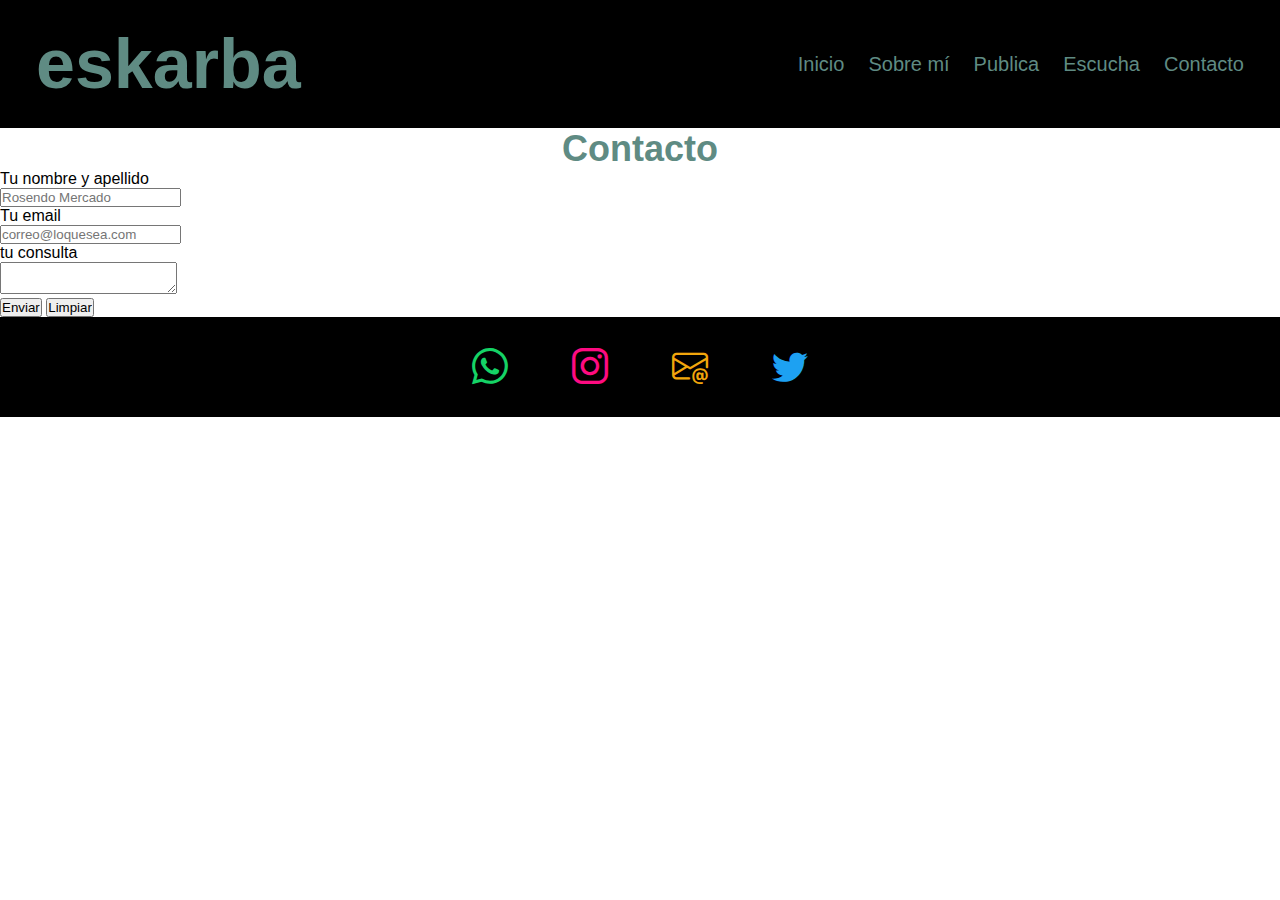
==== pages/contacto.html @ 65d83140 "cambios sin guardar" ====
<!DOCTYPE html>
<html lang="en">
<head>
    <meta charset="UTF-8">
    <meta name="viewport" content="width=device-width, initial-scale=1.0">
    <link rel="stylesheet" href="../css/style.css">
    <link rel="stylesheet" href="https://cdn.jsdelivr.net/npm/bootstrap-icons@1.11.3/font/bootstrap-icons.min.css">
    <title>Document</title>
</head>
<body>
    <header class="header">
        <h1 class="titulo">eskarba</h1>

        <nav class="menuSuperior">
            <ul class="listamenu">
                <li><a href="../index.html">Inicio</a></li>
                <li><a href="./sobre mí.html">Sobre mí</a></li>
                <li><a href="./publica.html">Publica</a></li>
                <li><a href="./escucha.html">Escucha</a></li>
                <li><a href="./contacto.html">Contacto</a></li>
            </ul>
        </nav>
    </header>
    <main>
        <h1 class="tituloCuerpo">Contacto</h1>

        <form action="">
            <div>
                <label for="nombre">Tu nombre y apellido</label>
            </div>
            <div>
                <input type="text" id="nombre" placeholder="Rosendo Mercado"> 
            </div>

            <div>
                <label for="correo">Tu email</label>
            </div>
            <div>
                <input type="email" id="correo" placeholder="correo@loquesea.com">
            </div>

            <div>
                <label for="consulta">tu consulta</label>
            </div>
            <div>
                <textarea name="" id="consulta"></textarea>
            </div>

            <div>
            <input type="submit" value="Enviar">
            <input type="reset" value="Limpiar">
            </div>
        </form>
    </main>

    <footer class="pie">
        <div class="boton-wpp">
            <i class="bi bi-whatsapp"></i>
        </div>
        <div class="boton-ig">
            <i class="bi bi-instagram"></i>
        </div>
        <div class="boton-email">
            <i class="bi bi-envelope-at"></i>
        </div>
        <div class="boton-tw">
            <i class="bi bi-twitter"></i>
        </div>
    </footer>

</body>
</html>

<!--puedes meter select/option (y las opciones que quieras) para hacer una lista desplegable-->
---- css/style.css ----
/*
orden de cosas:
selector {
    propiedad: valor
}

Orden de selectores:
1. !important
2. Inline styles
3. #id
4. .class
5. tag
*/

* {
    margin: 0px;
    padding: 0px;
    box-sizing: border-box;
    size: 100vw;
    font-family: Arial, Helvetica, sans-serif;
}

/*declaraciones generales*/

ul,
li {
    list-style: none;
}

a {
    text-decoration: none;
}

h2 {
    font-size: 36px;
}

p {
    font-size: 16px;
}

img {
    max-width: 100%;
}

/*header*/

.header {
    background-color: black;
    min-height: 100px;
    padding: 24px 36px;
    display: flex;
    flex-direction: row;
    flex-wrap: wrap;
    justify-content: space-between;
    align-items: center;
}

.titulo {
    /*h1*/
    color: #5f8b83;
    font-size: 70px;
    text-align: left;
}

.menuSuperior a {
    /*nav bar estilos*/
    color: #5f8b83;
    font-size: 20px;
}

.menuSuperior ul {
    /*nav bar estilos*/
    display: flex;
    flex-direction: row;
    gap: 24px;
}


/*primera caja texto*/

.tituloCuerpo {
    color: #5f8b83;
    font-size: 36px;
    justify-content: center;
    text-align: center;
}

.p1 {
    color: #5f8b83;
    justify-content: center;
    text-align: center;
    max-width: 80%;
}


/*segunda caja texto*/
.cuerpo2 {
    background-color: rgb(0, 0, 0);
    min-height: 100px;
    padding: 48px;
    display: flex;
    flex-direction: column;
    gap: 48px;
}

.cajaflexCuerpo2 {
    display: flex;
    flex-direction: row;
    gap: 24px;
}

.cajaCuerpo2 {
    color: #5f8b83;
    display: flex;
    flex-direction: column;
    gap: 24px;
}

.justifyCenter {
    display: flex;
    flex-direction: column;
    justify-content: center;
    align-items: center;
    gap: 48px;
    padding: 48px;

}

/*imágenes*/

.fotoentrada {
    width: 600px;
    justify-content: center;
    align-items: center;
}

.fotocuerpo1 {
    width: 600px;
    justify-content: center;
    align-items: center;
}

/*videos*/
.videos {
    justify-content: space-between;
    align-items: center;
    text-align: center;
}

/*componentes*/

.boton {
    color: #800303;
    border: 2px solid #800303;
    font-size: 16px;
    padding: 8px 10px;
    border-radius: 16px;
    justify-content: center;
    text-align: center;
    align-self: center;
}

.pie {
    background-color: black;
    min-height: 100px;
    padding: 24px 36px;
    gap: 64px;
    display: flex;
    flex-direction: row;
    flex-wrap: wrap;
    justify-content: center;
    align-items: center
}

.contacto {
    display: flex;
    gap: 48px;
}

.boton-wpp {
    color: #15d366;
    font-size: 36px;
}

.boton-ig {
    color: #fe0b81;
    font-size: 36px;
}

.boton-email {
    color: #f2a60c;
    font-size: 36px;
}

.boton-tw {
    color: #1DA1F2;
    font-size: 36px;
}



@media (max-width:760px) {
    .header {
        display: flex;
        flex-direction: column;
        gap: 24;
    }

    .header h1 {
        font-size: 32px;
    }

    .listamenu {
        display: grid;
        grid-template-columns: repeat(2, 1fr);
    }

    .menuSuperior a {
    font-size: 12px;    
    }

    .cajaflexCuerpo2 {
        display: flex;
        flex-direction: column;
        gap: 24px;
    }
}
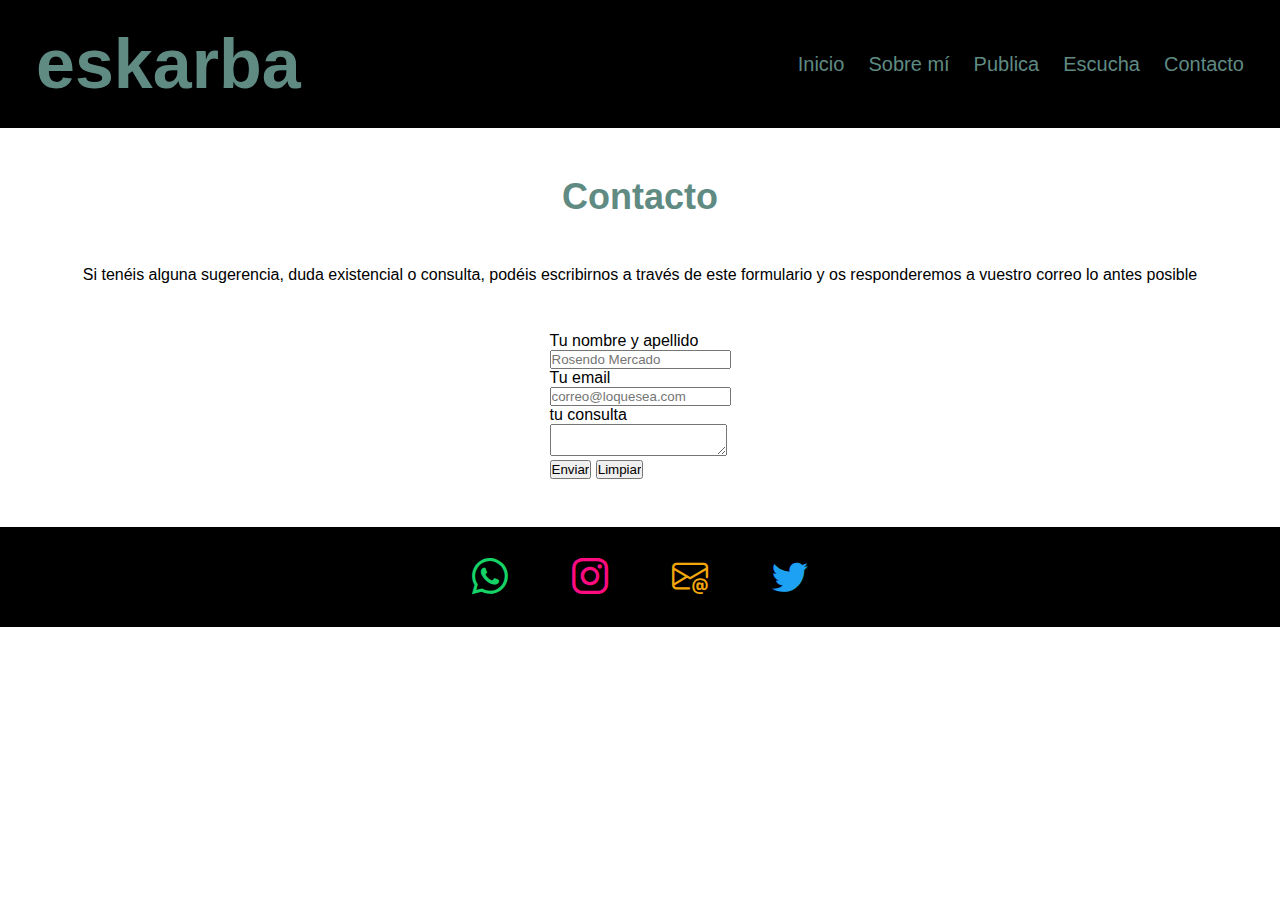
==== commit 6aab1210: "personalizados los estilos de fuente, colores y fondos" ====
--- a/pages/contacto.html
+++ b/pages/contacto.html
@@ -1,20 +1,26 @@
 <!DOCTYPE html>
 <html lang="en">
+
 <head>
     <meta charset="UTF-8">
     <meta name="viewport" content="width=device-width, initial-scale=1.0">
     <link rel="stylesheet" href="../css/style.css">
     <link rel="stylesheet" href="https://cdn.jsdelivr.net/npm/bootstrap-icons@1.11.3/font/bootstrap-icons.min.css">
+    <link rel="preconnect" href="https://fonts.googleapis.com">
+    <link rel="preconnect" href="https://fonts.gstatic.com" crossorigin>
+    <link
+        href="https://fonts.googleapis.com/css2?family=Barlow+Condensed:ital,wght@0,100;0,200;0,300;0,400;0,500;0,600;0,700;0,800;0,900;1,100;1,200;1,300;1,400;1,500;1,600;1,700;1,800;1,900&display=swap"
+        rel="stylesheet">
     <title>Document</title>
 </head>
+
 <body>
     <header class="header">
         <h1 class="titulo">eskarba</h1>
-
         <nav class="menuSuperior">
             <ul class="listamenu">
                 <li><a href="../index.html">Inicio</a></li>
-                <li><a href="./sobre mí.html">Sobre mí</a></li>
+                <li><a href="./sobre_mi.html">Sobre mí</a></li>
                 <li><a href="./publica.html">Publica</a></li>
                 <li><a href="./escucha.html">Escucha</a></li>
                 <li><a href="./contacto.html">Contacto</a></li>
@@ -22,35 +28,39 @@
         </nav>
     </header>
     <main>
-        <h1 class="tituloCuerpo">Contacto</h1>
+        <section id="formulariocontacto" class="justifyCenter">
+            <div>
+                <h1 class="tituloCuerpo">Contacto</h1>
+            </div>
+            <p>Si tenéis alguna sugerencia, duda existencial o consulta, podéis escribirnos a través de este formulario y os responderemos a vuestro correo lo antes posible</p>
+            <form action="">
+                <div>
+                    <label for="nombre">Tu nombre y apellido</label>
+                </div>
+                <div>
+                    <input type="text" id="nombre" placeholder="Rosendo Mercado">
+                </div>
 
-        <form action="">
-            <div>
-                <label for="nombre">Tu nombre y apellido</label>
-            </div>
-            <div>
-                <input type="text" id="nombre" placeholder="Rosendo Mercado"> 
-            </div>
+                <div>
+                    <label for="correo">Tu email</label>
+                </div>
+                <div>
+                    <input type="email" id="correo" placeholder="correo@loquesea.com">
+                </div>
 
-            <div>
-                <label for="correo">Tu email</label>
-            </div>
-            <div>
-                <input type="email" id="correo" placeholder="correo@loquesea.com">
-            </div>
+                <div>
+                    <label for="consulta">tu consulta</label>
+                </div>
+                <div>
+                    <textarea name="" id="consulta"></textarea>
+                </div>
 
-            <div>
-                <label for="consulta">tu consulta</label>
-            </div>
-            <div>
-                <textarea name="" id="consulta"></textarea>
-            </div>
-
-            <div>
-            <input type="submit" value="Enviar">
-            <input type="reset" value="Limpiar">
-            </div>
-        </form>
+                <div>
+                    <input type="submit" value="Enviar">
+                    <input type="reset" value="Limpiar">
+                </div>
+            </form>
+        </section>
     </main>
 
     <footer class="pie">
@@ -69,6 +79,7 @@
     </footer>
 
 </body>
+
 </html>
 
 <!--puedes meter select/option (y las opciones que quieras) para hacer una lista desplegable-->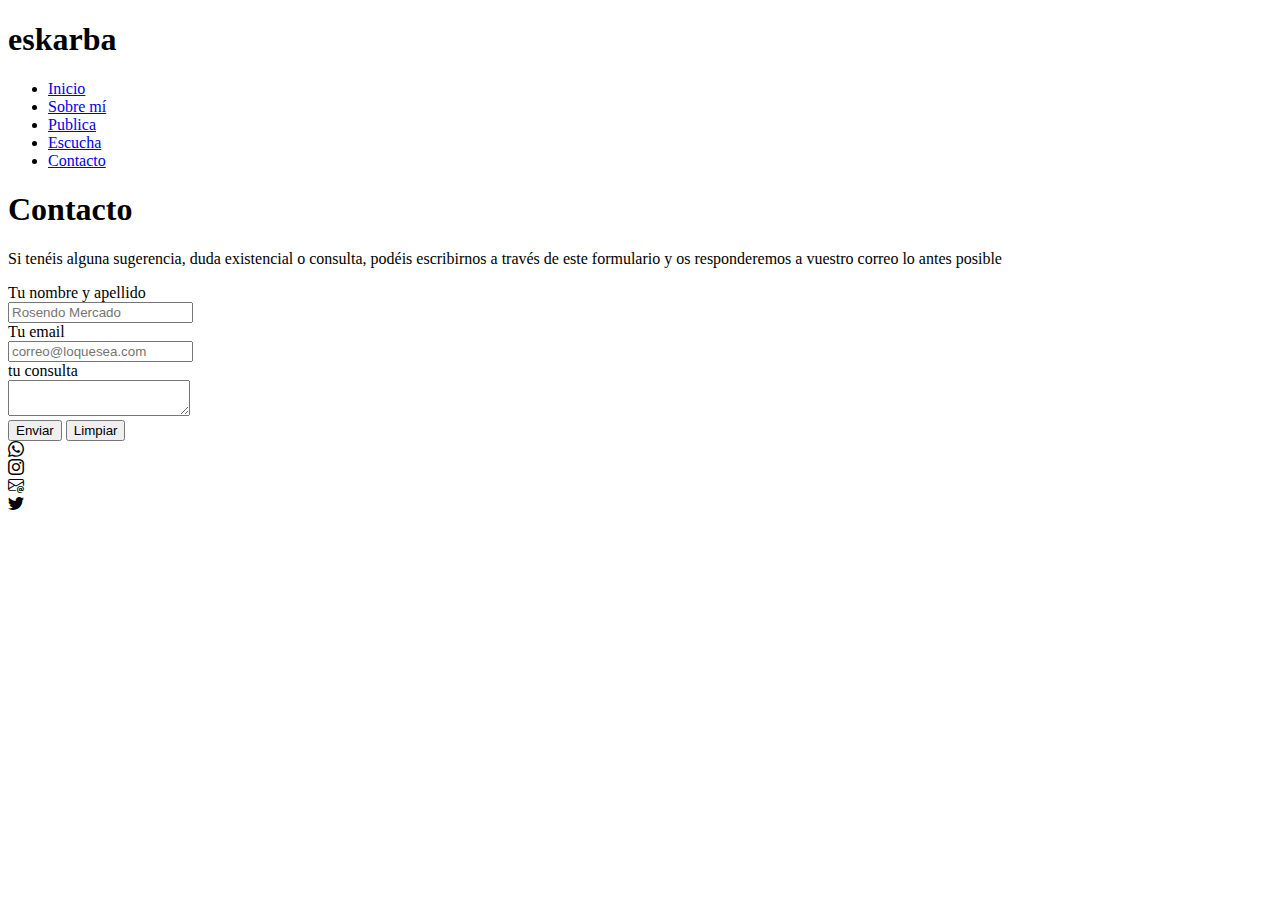
==== commit 7a553463: "añadido sass" ====
--- a/pages/contacto.html
+++ b/pages/contacto.html
@@ -16,15 +16,19 @@
 
 <body>
     <header class="header">
-        <h1 class="titulo">eskarba</h1>
         <nav class="menuSuperior">
-            <ul class="listamenu">
-                <li><a href="../index.html">Inicio</a></li>
-                <li><a href="./sobre_mi.html">Sobre mí</a></li>
-                <li><a href="./publica.html">Publica</a></li>
-                <li><a href="./escucha.html">Escucha</a></li>
-                <li><a href="./contacto.html">Contacto</a></li>
-            </ul>
+            <div>
+                <h1 class="titulo">eskarba</h1>
+            </div>
+            <div class="navbar_ordenador">
+                <ul class="listamenu">
+                    <li class="nav-item"><a href="../index.html">Inicio</a></li>
+                    <li class="nav-item"><a href="./sobre_mi.html">Sobre mí</a></li>
+                    <li class="nav-item"><a href="./publica.html">Publica</a></li>
+                    <li class="nav-item"><a href="./escucha.html">Escucha</a></li>
+                    <li class="nav-item"><a href="./contacto.html">Contacto</a></li>
+                </ul>
+            </div>
         </nav>
     </header>
     <main>
--- a/css/style.css
+++ b/css/style.css
@@ -1,228 +1,3 @@
-/*
-orden de cosas:
-selector {
-    propiedad: valor
-}
-
-Orden de selectores:
-1. !important
-2. Inline styles
-3. #id
-4. .class
-5. tag
-*/
-
-* {
-    margin: 0px;
-    padding: 0px;
-    box-sizing: border-box;
-    size: 100vw;
-    font-family: Arial, Helvetica, sans-serif;
-}
-
-/*declaraciones generales*/
-
-ul,
-li {
-    list-style: none;
-}
-
-a {
-    text-decoration: none;
-}
-
-h2 {
-    font-size: 36px;
-}
-
-p {
-    font-size: 16px;
-}
-
-img {
-    max-width: 100%;
-}
-
-/*header*/
-
-.header {
-    background-color: black;
-    min-height: 100px;
-    padding: 24px 36px;
-    display: flex;
-    flex-direction: row;
-    flex-wrap: wrap;
-    justify-content: space-between;
-    align-items: center;
-}
-
-.titulo {
-    /*h1*/
-    color: #5f8b83;
-    font-size: 70px;
-    text-align: left;
-}
-
-.menuSuperior a {
-    /*nav bar estilos*/
-    color: #5f8b83;
-    font-size: 20px;
-}
-
-.menuSuperior ul {
-    /*nav bar estilos*/
-    display: flex;
-    flex-direction: row;
-    gap: 24px;
-}
 
 
-/*primera caja texto*/
-
-.tituloCuerpo {
-    color: #5f8b83;
-    font-size: 36px;
-    justify-content: center;
-    text-align: center;
-}
-
-.p1 {
-    color: #5f8b83;
-    justify-content: center;
-    text-align: center;
-    max-width: 80%;
-}
-
-
-/*segunda caja texto*/
-.cuerpo2 {
-    background-color: rgb(0, 0, 0);
-    min-height: 100px;
-    padding: 48px;
-    display: flex;
-    flex-direction: column;
-    gap: 48px;
-}
-
-.cajaflexCuerpo2 {
-    display: flex;
-    flex-direction: row;
-    gap: 24px;
-}
-
-.cajaCuerpo2 {
-    color: #5f8b83;
-    display: flex;
-    flex-direction: column;
-    gap: 24px;
-}
-
-.justifyCenter {
-    display: flex;
-    flex-direction: column;
-    justify-content: center;
-    align-items: center;
-    gap: 48px;
-    padding: 48px;
-
-}
-
-/*imágenes*/
-
-.fotoentrada {
-    width: 600px;
-    justify-content: center;
-    align-items: center;
-}
-
-.fotocuerpo1 {
-    width: 600px;
-    justify-content: center;
-    align-items: center;
-}
-
-/*videos*/
-.videos {
-    justify-content: space-between;
-    align-items: center;
-    text-align: center;
-}
-
-/*componentes*/
-
-.boton {
-    color: #800303;
-    border: 2px solid #800303;
-    font-size: 16px;
-    padding: 8px 10px;
-    border-radius: 16px;
-    justify-content: center;
-    text-align: center;
-    align-self: center;
-}
-
-.pie {
-    background-color: black;
-    min-height: 100px;
-    padding: 24px 36px;
-    gap: 64px;
-    display: flex;
-    flex-direction: row;
-    flex-wrap: wrap;
-    justify-content: center;
-    align-items: center
-}
-
-.contacto {
-    display: flex;
-    gap: 48px;
-}
-
-.boton-wpp {
-    color: #15d366;
-    font-size: 36px;
-}
-
-.boton-ig {
-    color: #fe0b81;
-    font-size: 36px;
-}
-
-.boton-email {
-    color: #f2a60c;
-    font-size: 36px;
-}
-
-.boton-tw {
-    color: #1DA1F2;
-    font-size: 36px;
-}
-
-
-
-@media (max-width:760px) {
-    .header {
-        display: flex;
-        flex-direction: column;
-        gap: 24;
-    }
-
-    .header h1 {
-        font-size: 32px;
-    }
-
-    .listamenu {
-        display: grid;
-        grid-template-columns: repeat(2, 1fr);
-    }
-
-    .menuSuperior a {
-    font-size: 12px;    
-    }
-
-    .cajaflexCuerpo2 {
-        display: flex;
-        flex-direction: column;
-        gap: 24px;
-    }
-}+/*# sourceMappingURL=style.css.map */
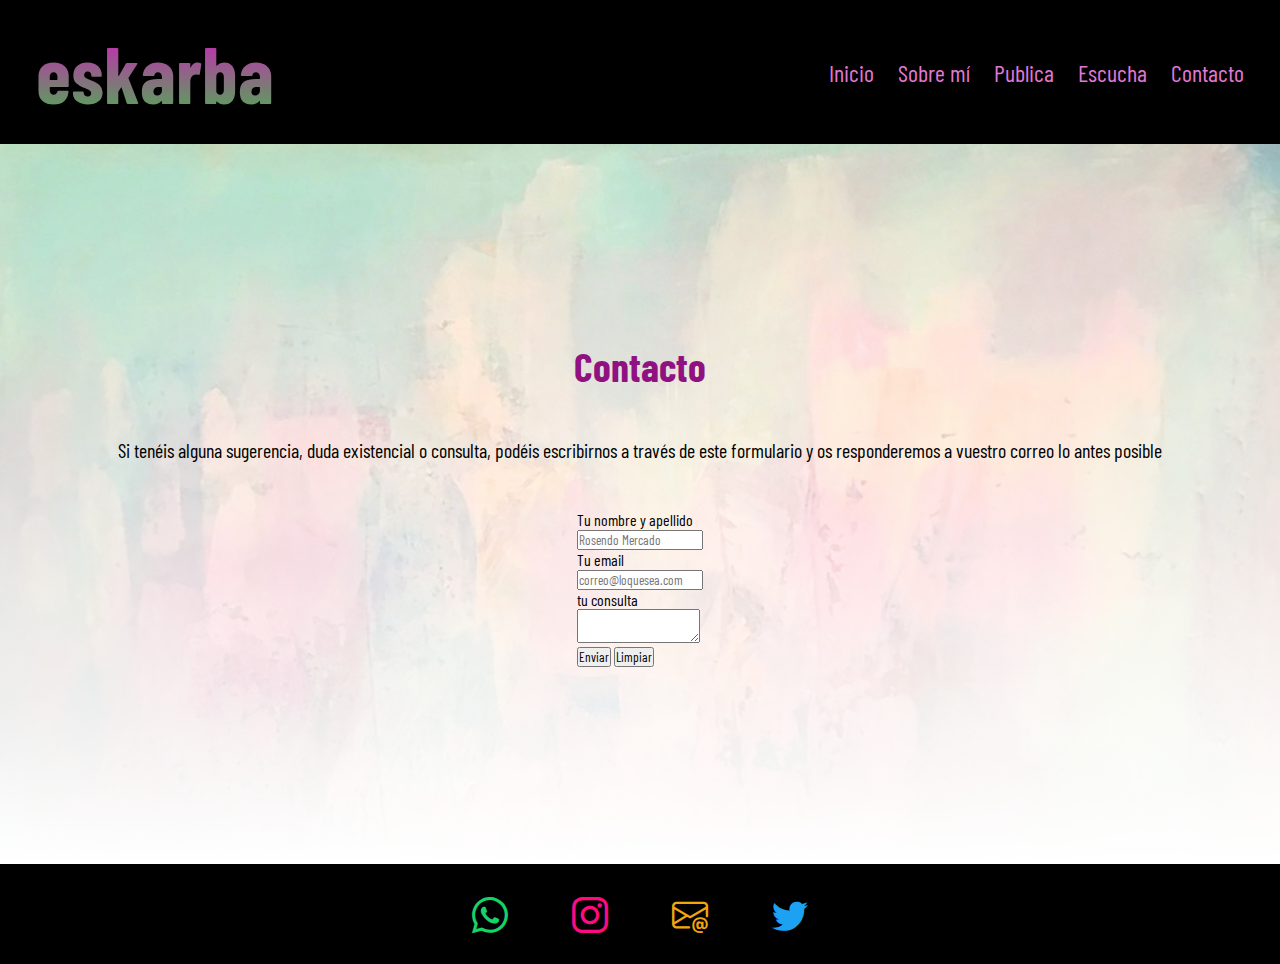
==== commit 2af368e4: "corregidas clases en index y pages" ====
--- a/pages/contacto.html
+++ b/pages/contacto.html
@@ -16,12 +16,12 @@
 
 <body>
     <header class="header">
-        <nav class="menuSuperior">
+        <nav class="navbar">
             <div>
-                <h1 class="titulo">eskarba</h1>
+                <h1 class="navbar_titulo">eskarba</h1>
             </div>
             <div class="navbar_ordenador">
-                <ul class="listamenu">
+                <ul class="navbar_list">
                     <li class="nav-item"><a href="../index.html">Inicio</a></li>
                     <li class="nav-item"><a href="./sobre_mi.html">Sobre mí</a></li>
                     <li class="nav-item"><a href="./publica.html">Publica</a></li>
--- a/css/style.css
+++ b/css/style.css
@@ -1,3 +1,258 @@
-
+@charset "UTF-8";
+/*
+orden de cosas:
+selector {
+    propiedad: valor
+}
+
+Orden de selectores:
+1. !important
+2. Inline styles
+3. #id
+4. .class
+5. tag
+*/
+* {
+  margin: 0px;
+  padding: 0px;
+  box-sizing: border-box;
+  size: 100vw;
+  font-family: "barlow condensed", sans-serif;
+}
+
+/*declaraciones generales*/
+ul,
+li {
+  list-style: none;
+}
+
+a {
+  text-decoration: none;
+}
+
+h2 {
+  font-size: 64px;
+}
+
+p {
+  font-size: 20px;
+}
+
+img {
+  max-width: 40%;
+}
+
+.body {
+  background: #111;
+  color: white;
+}
+
+/*header*/
+.navbar {
+  background-color: black;
+  min-height: 100px;
+  padding: 24px 36px;
+  display: flex;
+  flex-direction: row;
+  flex-wrap: wrap;
+  justify-content: space-between;
+  align-items: center;
+}
+.navbar_titulo {
+  /*h1*/
+  color: #4CAF50;
+  font-size: 80px;
+  text-align: left;
+  font-weight: bold;
+  background-image: linear-gradient(#d716c1, #4CAF50);
+  background-clip: text;
+  color: transparent;
+}
+.navbar_list {
+  /*nav bar estilos*/
+  display: flex;
+  flex-direction: row;
+  gap: 24px;
+}
+.navbar_list a {
+  color: #e278d6;
+  font-size: 24px;
+}
+
+/*primera caja de texto*/
+.justifyCenter {
+  display: flex;
+  flex-direction: column;
+  justify-content: center;
+  align-items: center;
+  gap: 48px;
+  padding: 48px;
+  background-image: linear-gradient(transparent, white), url(../img/pared-colores.jpg);
+  background-size: cover;
+  height: 80vh;
+}
+
+#presentacion {
+  display: flex;
+  flex-direction: column;
+  justify-content: center;
+  align-items: center;
+  gap: 48px;
+  padding: 48px;
+  background-image: linear-gradient(transparent, white), url(../img/pared-colores.jpg);
+  background-size: cover;
+  height: auto;
+}
+
+.tituloCuerpo {
+  color: #8f1280;
+  font-size: 40px;
+  justify-content: center;
+  text-align: center;
+}
+
+.p1 {
+  color: rgba(25, 25, 25, 0.959);
+  justify-content: center;
+  text-align: center;
+  max-width: 80%;
+}
+
+/*segunda caja de texto*/
+.cuerpo2 {
+  background-color: rgb(0, 0, 0);
+  min-height: 100px;
+  padding: 48px;
+  display: flex;
+  flex-direction: column;
+  gap: 48px;
+}
+.cuerpo2 .tituloCuerpo {
+  color: #8f1280;
+  font-size: 40px;
+  justify-content: center;
+  text-align: center;
+}
+
+.tarjetaMusica {
+  color: rgba(255, 255, 255, 0.683);
+  display: flex;
+  flex-direction: column;
+  gap: 24px;
+}
+
+/*contenedor tarjetas*/
+.contenedorTarjetas {
+  display: grid;
+  grid-template-columns: 1fr 1fr;
+  gap: 32px;
+}
+
+/*contenedor de canciones sobre mí*/
+#cancionesFavoritas .contenedorTarjetas {
+  display: grid;
+  grid-template-columns: 1fr 1fr 1fr;
+  gap: 32px;
+}
+
+/*videos*/
+.videos {
+  justify-content: space-between;
+  align-items: center;
+  text-align: center;
+}
+
+/*componentes*/
+.botonfondonegro {
+  color: #8f1280;
+  border: 2px solid #8f1280;
+  font-size: 16px;
+  padding: 8px 10px;
+  border-radius: 16px;
+  justify-content: center;
+  text-align: center;
+  align-self: center;
+}
+
+.botonfondoblanco {
+  color: #8f1280;
+  border: 2px solid #8f1280;
+  font-size: 16px;
+  padding: 8px 10px;
+  border-radius: 16px;
+  justify-content: center;
+  text-align: center;
+  align-self: center;
+}
+
+.pie {
+  background-color: black;
+  min-height: 100px;
+  padding: 24px 36px;
+  gap: 64px;
+  display: flex;
+  flex-direction: row;
+  flex-wrap: wrap;
+  justify-content: center;
+  align-items: center;
+}
+.pie .boton-wpp {
+  color: #15d366;
+  font-size: 36px;
+}
+.pie .boton-ig {
+  color: #fe0b81;
+  font-size: 36px;
+}
+.pie .boton-email {
+  color: #f2a60c;
+  font-size: 36px;
+}
+.pie .boton-tw {
+  color: #1DA1F2;
+  font-size: 36px;
+}
+
+@media (min-width: 768px) and (max-width: 1024px) {
+  /*#cancionesFavoritas */
+  .contenedorTarjetas {
+    display: grid;
+    grid-template-columns: 1fr 1fr;
+    gap: 32px;
+  }
+  #cancionesFavoritas .contenedorTarjetas {
+    display: grid;
+    grid-template-columns: 1fr 1fr;
+    gap: 32px;
+  }
+}
+@media (max-width: 767px) {
+  .navbar {
+    display: flex;
+    flex-direction: column;
+    gap: 24;
+  }
+  .navbar .navbar_ordenador {
+    display: grid;
+    grid-template-columns: 1fr;
+    justify-content: space-between;
+  }
+  .navbar .navbar_titulo {
+    font-size: 32px;
+  }
+  .navbar .navbar_list a {
+    font-size: 12px;
+  }
+  .contenedorTarjetas {
+    display: grid;
+    grid-template-columns: 1fr;
+    gap: 32px;
+  }
+  #cancionesFavoritas .contenedorTarjetas {
+    display: grid;
+    grid-template-columns: 1fr;
+    gap: 32px;
+  }
+}
 
 /*# sourceMappingURL=style.css.map */
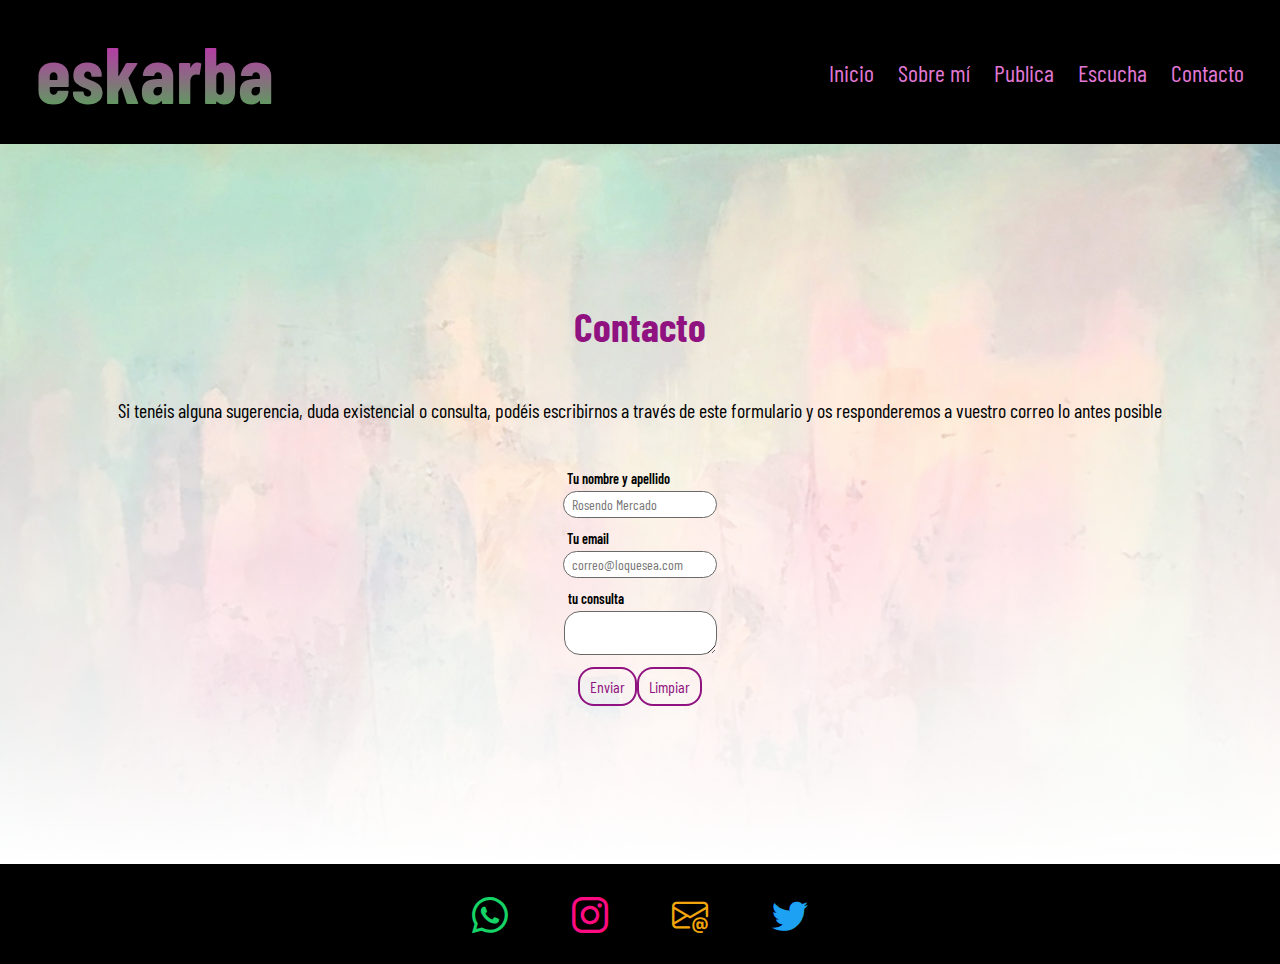
==== commit f7f17c5e: "añadidos estilos botones, forms e inputs" ====
--- a/pages/contacto.html
+++ b/pages/contacto.html
@@ -4,6 +4,8 @@
 <head>
     <meta charset="UTF-8">
     <meta name="viewport" content="width=device-width, initial-scale=1.0">
+    <meta name="description"
+        content="Contacta conmigo si tienes cualquier duda o propuesta sobre música, no dudes en escribirme y te responderé lo antes posible, ¡construyamos la mejor web musical de la historia entre todxs!">
     <link rel="stylesheet" href="../css/style.css">
     <link rel="stylesheet" href="https://cdn.jsdelivr.net/npm/bootstrap-icons@1.11.3/font/bootstrap-icons.min.css">
     <link rel="preconnect" href="https://fonts.googleapis.com">
@@ -11,7 +13,7 @@
     <link
         href="https://fonts.googleapis.com/css2?family=Barlow+Condensed:ital,wght@0,100;0,200;0,300;0,400;0,500;0,600;0,700;0,800;0,900;1,100;1,200;1,300;1,400;1,500;1,600;1,700;1,800;1,900&display=swap"
         rel="stylesheet">
-    <title>Document</title>
+    <title>ESKARBA | Tu espacio musical de referencia</title>
 </head>
 
 <body>
@@ -36,32 +38,27 @@
             <div>
                 <h1 class="tituloCuerpo">Contacto</h1>
             </div>
-            <p>Si tenéis alguna sugerencia, duda existencial o consulta, podéis escribirnos a través de este formulario y os responderemos a vuestro correo lo antes posible</p>
-            <form action="">
-                <div>
+            <p>Si tenéis alguna sugerencia, duda existencial o consulta, podéis escribirnos a través de este formulario
+                y os responderemos a vuestro correo lo antes posible</p>
+            <form class="formulariocolumn" action="">
+                <div class="inputTexto">
                     <label for="nombre">Tu nombre y apellido</label>
-                </div>
-                <div>
                     <input type="text" id="nombre" placeholder="Rosendo Mercado">
                 </div>
 
-                <div>
+                <div class="inputTexto">
                     <label for="correo">Tu email</label>
-                </div>
-                <div>
                     <input type="email" id="correo" placeholder="correo@loquesea.com">
                 </div>
 
-                <div>
+                <div class="inputTexto">
                     <label for="consulta">tu consulta</label>
-                </div>
-                <div>
                     <textarea name="" id="consulta"></textarea>
                 </div>
 
-                <div>
-                    <input type="submit" value="Enviar">
-                    <input type="reset" value="Limpiar">
+                <div class="dosbotones">
+                    <input type="submit" value="Enviar" class="boton">
+                    <input type="reset" value="Limpiar" class="boton">
                 </div>
             </form>
         </section>
--- a/css/style.css
+++ b/css/style.css
@@ -138,6 +138,7 @@
   color: rgba(255, 255, 255, 0.683);
   display: flex;
   flex-direction: column;
+  align-items: center;
   gap: 24px;
 }
 
@@ -163,8 +164,8 @@
 }
 
 /*componentes*/
-.botonfondonegro {
-  color: #8f1280;
+.boton {
+  color:  #8f1280;
   border: 2px solid #8f1280;
   font-size: 16px;
   padding: 8px 10px;
@@ -172,17 +173,13 @@
   justify-content: center;
   text-align: center;
   align-self: center;
-}
-
-.botonfondoblanco {
-  color: #8f1280;
-  border: 2px solid #8f1280;
-  font-size: 16px;
-  padding: 8px 10px;
-  border-radius: 16px;
-  justify-content: center;
-  text-align: center;
-  align-self: center;
+  background:none;
+}
+
+.boton:hover {
+  color:  #640c5a;
+  border: 2px solid #640c5a;
+  background: #8f12801e;
 }
 
 .pie {
@@ -213,6 +210,49 @@
   font-size: 36px;
 }
 
+
+/*botones e inputs formularios y lista desplegable*/
+
+.formulariocolumn{
+  display: flex;
+  flex-direction: column;
+  gap: 12px;
+  align-items: center;
+}
+
+.formulariorow{
+  display: flex;
+  flex-direction: row;
+  gap: 12px;
+  align-items: center;
+}
+.inputTexto {
+  display: flex;
+  flex-direction: column;
+  gap: 4px;
+}
+
+label{
+  font-family: "barlow condensed", sans-serif;
+  font-size: 14px;
+  font-weight: 600;
+  padding-left: 4px;
+}
+
+input, textarea, select{
+  padding: 4px 8px;
+  border-radius: 16px;
+  border: 1px solid rgb(105, 105, 105);
+  font-family: "barlow condensed", sans-serif;
+  font-size: 14px;
+}
+
+.dosbotones {
+display: flex;
+flex-direction: row;
+justify-content: space-between;
+}
+
 @media (min-width: 768px) and (max-width: 1024px) {
   /*#cancionesFavoritas */
   .contenedorTarjetas {
